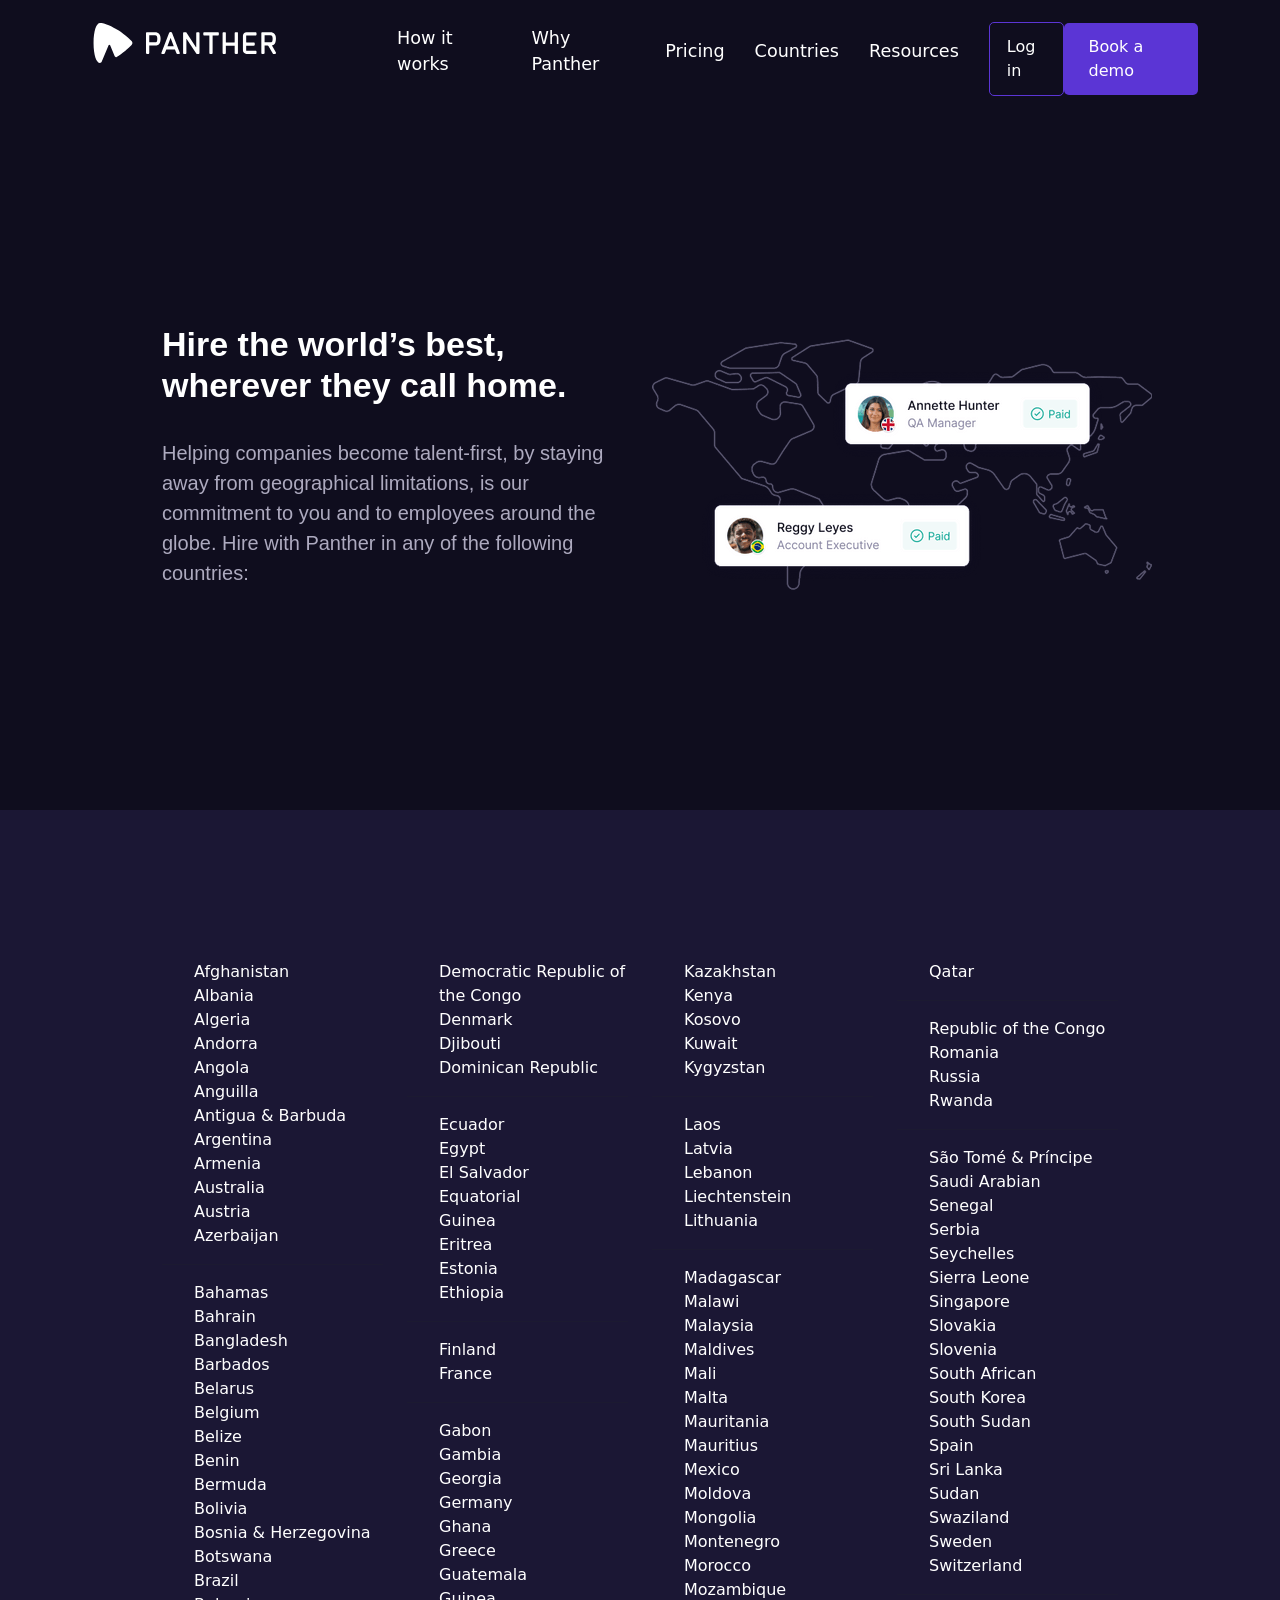
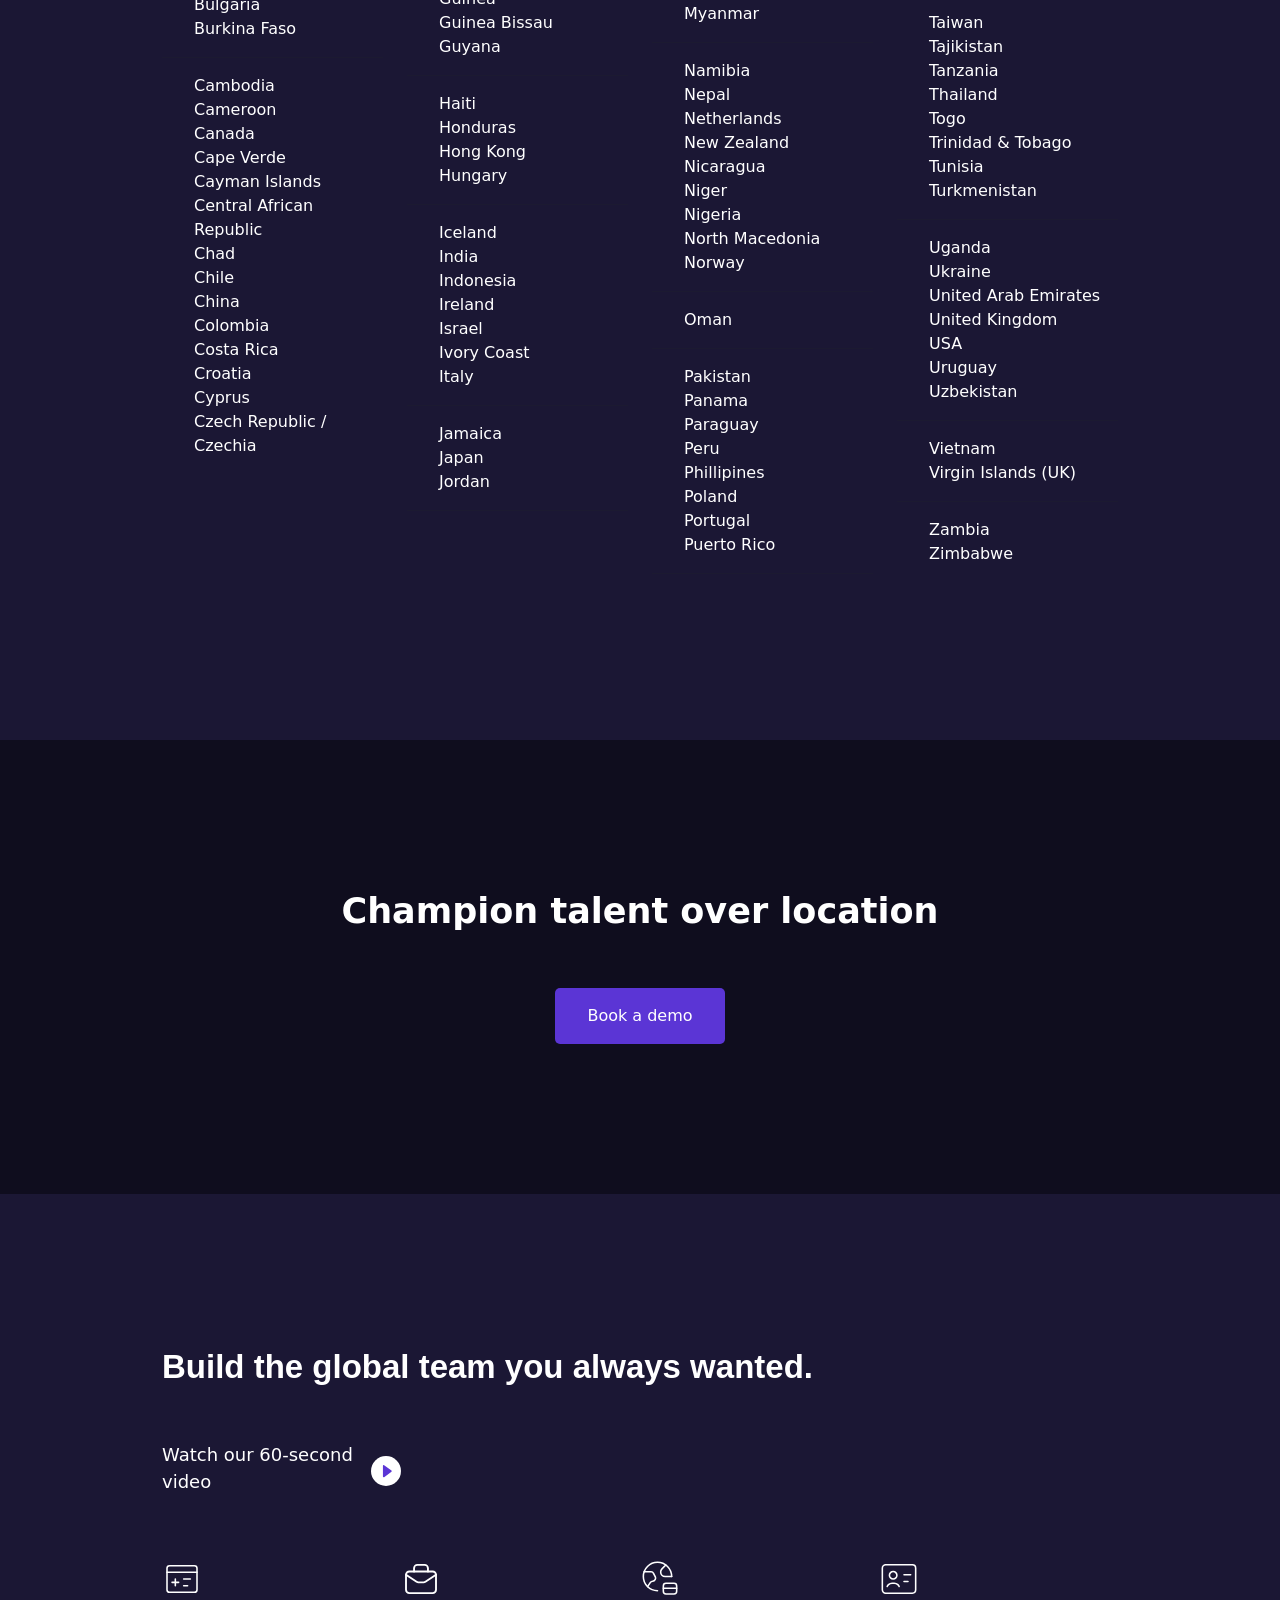
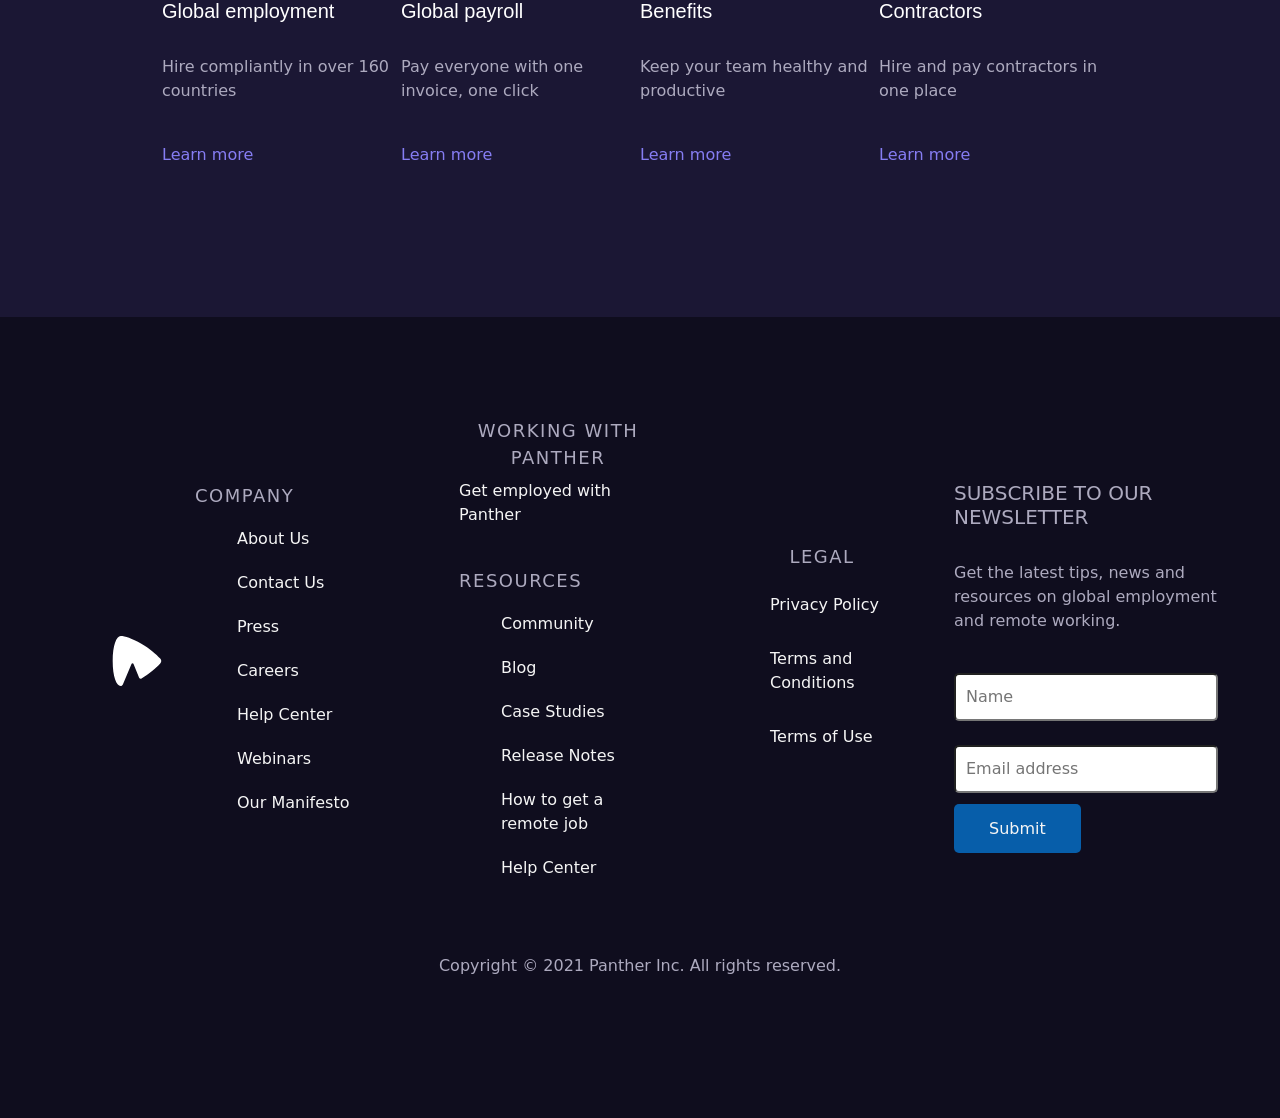
==== countries.html @ 66439018 "4. Today i create latest pages, next process is JS and Responsive and solve some problems" ====
<!DOCTYPE html>
<html lang="en">
<head>
    <meta charset="UTF-8">
    <meta http-equiv="X-UA-Compatible" content="IE=edge">
    <meta name="viewport" content="width=device-width, initial-scale=1.0">
    <title>Countries</title>
    <link rel="stylesheet" href="assets/css/style.css">
    <link href="https://assets-global.website-files.com/5fe9c5e22d0827321f923fc1/60144401d8ab4663b07173fa_32x32.png" rel="shortcut icon" type="image/x-icon">
</head>
<body>
    <header>
        <nav id="navbar">
            <div class="container">
                <div class="row">
                    <div class="logo col-3">
                        <a href="">
                            <img src="assets/images/logo-svg.svg" alt="">
                        </a>
                    </div>
                    <div class="menu col-9">
                        
                        <ul>
                           <li><a href="">How it works</a>  </li>
                           <li><a href="">Why Panther</a></li>
                           <li><a href="">Pricing</a></li>
                           <li><a href="">Countries</a></li>
                           <li><a href="">Resources</a></li>
                        </ul>
                        <div class="log-in-book">
                            <a href="" id="log-in-btn">Log in</a>
                            <a href="" id="book-btn">Book a demo</a>
                        </div>
                       
                    </div>

                
                </div>
            </div>
        </nav>
    </header>
      

    <main id="countries">
        <section id="countries-header">
            <div class="container">
                <div class="row">
                    <div class="cntr-hd-left col-6">
                        <h1>
                            Hire the world’s best,
                             wherever they call home. 
                        </h1>
                        <br>
                        <p>Helping companies become talent-first, by staying away from geographical limitations, is our commitment to you and to employees around the globe. Hire with Panther in any of the following countries:</p>
                    </div>
                    <div class="cntr-hd-right col-6">
                        <img src="assets/images/countries.png" alt="">
                    </div>
                </div>
            </div>
        </section>
        <section id="countries-names">
            <div class="container">
                <div class="row">
                    <div class="first-countries col-3">
                        <ul>
                            <li>Afghanistan</li>
                            <li>Albania</li>
                            <li>Algeria</li>
                            <li>Andorra</li>
                            <li>Angola</li>
                            <li>Anguilla</li>
                            <li>Antigua & Barbuda</li>
                            <li>Argentina</li>
                            <li>Armenia</li>
                            <li>Australia</li>
                            <li>Austria</li>
                            <li>Azerbaijan</li>
                        </ul>
                        <hr>
                        <ul>
                            <li>Bahamas</li>
                            <li>Bahrain</li>
                            <li>Bangladesh</li>
                            <li>Barbados</li>
                            <li>Belarus</li>
                            <li>Belgium</li>
                            <li>Belize</li>
                            <li>Benin</li>
                            <li>Bermuda</li>
                            <li>Bolivia</li>
                            <li>Bosnia & Herzegovina</li>
                            <li>Botswana</li>
                            <li>Brazil</li>
                            <li>Bulgaria</li>
                            <li>Burkina Faso</li>
                        </ul>
                        <hr>
                        <ul>
                            <li>Cambodia</li>
                            <li>Cameroon</li>
                            <li>Canada</li>
                            <li>Cape Verde</li>
                            <li>Cayman Islands</li>
                            <li>Central African Republic</li>
                            <li>Chad</li>
                            <li>Chile</li>
                            <li>China</li>
                            <li>Colombia</li>
                            <li>Costa Rica</li>
                            <li>Croatia</li>
                            <li>Cyprus</li>
                            <li>Czech Republic / Czechia</li>
                        </ul>
                    </div>
                    <div class="second-countries col-3">
                        <ul>
                            <li>Democratic Republic of the Congo</li>
                            <li>Denmark</li>
                            <li>Djibouti</li>
                            <li>Dominican Republic</li>
                        </ul>
                        <hr>
                        <ul>
                            <li>Ecuador</li>
                            <li>Egypt</li>
                            <li>El Salvador</li>
                            <li>Equatorial</li>
                            <li>Guinea</li>
                            <li>Eritrea</li>
                            <li>Estonia</li>
                            <li>Ethiopia</li>
                        </ul>
                        <hr>
                        <ul>
                            <li>Finland</li>
                            <li>France</li>
                        </ul>
                        <hr>
                        <ul>
                            <li>Gabon</li>
                            <li>Gambia</li>
                            <li>Georgia</li>
                            <li>Germany</li>
                            <li>Ghana</li>
                            <li>Greece</li>
                            <li>Guatemala</li>
                            <li>Guinea</li>
                            <li>Guinea Bissau</li>
                            <li>Guyana</li>
                        </ul>
                       <hr>
                       <ul>
                           <li>Haiti</li>
                           <li>Honduras</li>
                           <li>Hong Kong</li>
                           <li>Hungary</li>
                       </ul>
                       <hr>
                       <ul>
                           <li>Iceland</li>
                           <li>India</li>
                           <li>Indonesia</li>
                           <li>Ireland</li>
                           <li>Israel</li>
                           <li>Ivory Coast</li>
                           <li>Italy</li>
                       </ul>
                       <hr>
                       <ul>
                           <li>Jamaica</li>
                           <li>Japan</li>
                           <li>Jordan</li>
                       </ul>
                       <hr>

                    </div>
                    <div class="third-countries col-3">
                        <ul>
                            <li>Kazakhstan</li>
                            <li>Kenya</li>
                            <li>Kosovo</li>
                            <li>Kuwait</li>
                            <li>Kygyzstan</li>
                        </ul>
                        <hr>
                        <ul>
                            <li>Laos</li>
                            <li>Latvia</li>
                            <li>Lebanon</li>
                            <li>Liechtenstein</li>
                            <li>Lithuania</li>
                        </ul>
                        <hr>
                        <ul>
                            <li>Madagascar</li>
                            <li>Malawi</li>
                            <li>Malaysia</li>
                            <li>Maldives</li>
                            <li>Mali</li>
                            <li>Malta</li>
                            <li>Mauritania</li>
                            <li>Mauritius</li>
                            <li>Mexico</li>
                            <li>Moldova</li>
                            <li>Mongolia</li>
                            <li>Montenegro</li>
                            <li>Morocco</li>
                            <li>Mozambique</li>
                            <li>Myanmar</li>
                        </ul>
                        <hr>
                        <ul>
                            <li>Namibia</li>
                            <li>Nepal</li>
                            <li>Netherlands</li>
                            <li>New Zealand</li>
                            <li>Nicaragua</li>
                            <li>Niger</li>
                            <li>Nigeria</li>
                            <li>North Macedonia</li>
                            <li>Norway</li>
                        </ul>
                        <hr>
                        <ul>
                            <li>Oman</li>
                        </ul>
                        <hr>
                        <ul>
                            <li>Pakistan</li>
                            <li>Panama</li>
                            <li>Paraguay</li>
                            <li>Peru</li>
                            <li>Phillipines</li>
                            <li>Poland</li>
                            <li>Portugal</li>
                            <li>Puerto Rico</li>
                        </ul>
                        <hr>
                    </div>
                    <div class="fourth-countries col-3">
                        <ul>
                            <li>Qatar</li>
                        </ul>
                        <hr>
                        <ul>
                            <li>Republic of the Congo</li>
                            <li>Romania</li>
                            <li>Russia</li>
                            <li>Rwanda</li>
                        </ul>
                        <hr>
                        <ul>
                            <li>São Tomé & Príncipe</li>
                            <li>Saudi Arabian</li>
                            <li>Senegal</li>
                            <li>Serbia</li>
                            <li>Seychelles</li>
                            <li>Sierra Leone</li>
                            <li>Singapore</li>
                            <li>Slovakia</li>
                            <li>Slovenia</li>
                            <li>South African</li>
                            <li>South Korea</li>
                            <li>South Sudan</li>
                            <li>Spain</li>
                            <li>Sri Lanka</li>
                            <li>Sudan</li>
                            <li>Swaziland</li>
                            <li>Sweden</li>
                            <li>Switzerland</li>
                        </ul>
                        <hr>
                        <ul>
                            <li>Taiwan</li>
                            <li>Tajikistan</li>
                            <li>Tanzania</li>
                            <li>Thailand</li>
                            <li>Togo</li>
                            <li>Trinidad & Tobago</li>
                            <li>Tunisia</li>
                            <li>Turkmenistan</li>
                        </ul>
                        <hr>
                        <ul>
                            <li>Uganda</li>
                            <li>Ukraine</li>
                            <li>United Arab Emirates</li>
                            <li>United Kingdom</li>
                            <li>USA</li>
                            <li>Uruguay</li>
                            <li>Uzbekistan</li>
                        </ul>
                        <hr>
                        <ul>
                            <li>Vietnam</li>
                            <li>Virgin Islands (UK)</li>
                        </ul>
                        <hr>
                        <ul>
                            <li>Zambia</li>
                            <li>Zimbabwe</li>
                        </ul>
                    </div>
                </div>
            </div>

        </section>
        <section id="countries-book">
            <div class="container">
                <div class="column">
                    <h1>Champion talent over location</h1>
                    <br><br>
                    <a href="">Book a demo</a>
                </div>
            </div>
        </section>
        <section id="countries-build">
            <div class="container">
                <div class="column">
                    <div class="countries-build-first col-12">
                        <h1>Build the global team you always wanted.</h1>
                        <hr>
                       <div class="built-first-play col-3">
                           <p>Watch our 60-second video</p>
                           <img src="assets/images/play-icon.svg" alt="">
                       </div>
                    </div>
                    <br><br>
                    <div class="countries-build-second col-12">
                        <div class="build-second-cards col-3">
                            
                            <img src="assets/images/icon-benefits.svg" alt="">
                            <br>
                            <h5>Global employment</h5>
                            <br>
                            <p>Hire compliantly in over 160 countries</p>
                            <br>
                            <a href="">Learn more</a>
                        </div>
                        <div class="build-second-cards col-3">
                            <img src="assets/images/icon-contractors.svg" alt="">
                            <br>
                            <h5>Global payroll</h5>
                            <br>
                            <p>Pay everyone with one invoice, one click</p>
                            <br>
                            <a href="">Learn more</a>
                        </div>
                        <div class="build-second-cards col-3">
                            <img src="assets/images/icon-currencies.svg" alt="">
                            <br>
                            <h5>Benefits</h5>
                            <br>
                            <p>Keep your team healthy and productive</p>
                            <br>
                            <a href="">Learn more</a>
                        </div>
                        <div class="build-second-cards col-3">
                            <img src="assets/images/icon-employment.svg" alt="">
                            <br>
                            <h5>Contractors</h5>
                            <br>
                            <p>Hire and pay contractors in one place</p>
                            <br>
                            <a href="">Learn more</a>
                        </div>

                    </div>
                </div>
            </div>
        </section>
    </main>

    
    <footer>
        <div class="container">
            <div class="column">
                <div class="footer-up col-12">
                    <img src="assets/images/panther-logo.svg" alt="">
                    <div class="footer-menu col-9">
                      <div class="footer-company col-3">
                          <h5>COMPANY</h5>
                          <ul>
                              <li><a href="">About Us</a></li>
                              <li><a href="">Contact Us</a></li>
                              <li><a href="">Press</a></li>
                              <li><a href="">Careers</a></li>
                              <li><a href="">Help Center</a></li>
                              <li><a href="">Webinars</a></li>
                              <li><a href="">Our Manifesto</a></li>
                          </ul>
                      </div>
                      <div class="footer-resources col-3">
                          <h5>WORKING WITH PANTHER</h5>
                          <p>Get employed with Panther</p>
                          <br>
                          <h5>RESOURCES</h5>
                          <ul>
                              <li><a href="">Community</a></li>
                              <li><a href="">Blog</a></li>
                              <li><a href="">Case Studies</a></li>
                              <li><a href="">Release Notes</a></li>
                              <li><a href="">How to get a remote job</a></li>
                              <li><a href="">Help Center</a></li>
                          </ul>
                      </div>
                      <div class="footer-legal col-3">
                          <h5>LEGAL</h5>
                          <ul>
                              <li><a href="">Privacy Policy</a></li>
                              <li><a href="">Terms and Conditions</a></li>
                              <li><a href="">Terms of Use</a></li>
                          </ul>
                      </div>
                    </div>
                    <div class="subscribe col-3">
                      <h5>SUBSCRIBE TO OUR NEWSLETTER</h5>
                      <br>
                      <p>Get the latest tips, news and resources on global employment and remote working.</p>
                      <br>
                      <input type="text" placeholder="Name">
                      <br><br>
                      <input type="email" placeholder="Email address">
                      <br><br>
                      <a href="">Submit</a>
                    </div>
                </div>
                <br>
                <br>
                <div class="footer-down">
                    <p>Copyright © 2021 Panther Inc. All rights reserved.</p>
                    <br>

                </div>
            </div>
        </div>
    </footer>
</body>
</html>
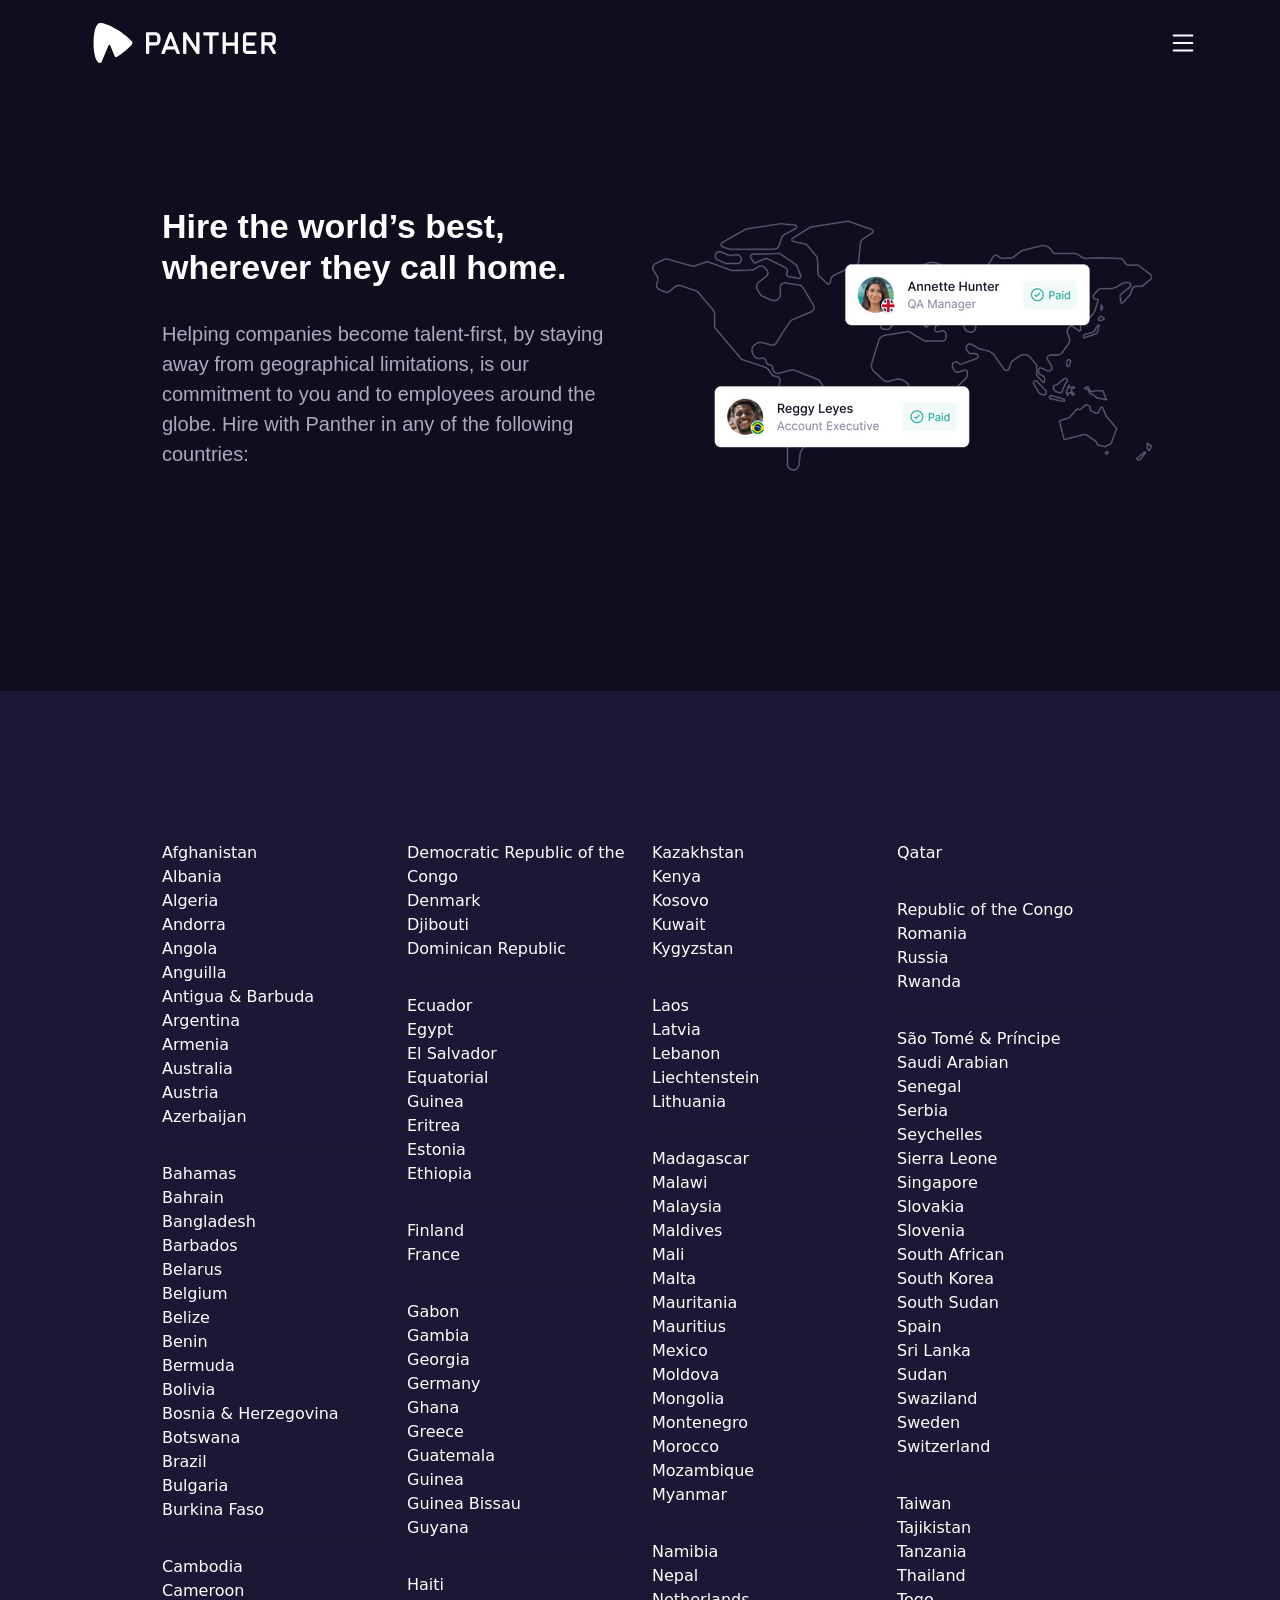
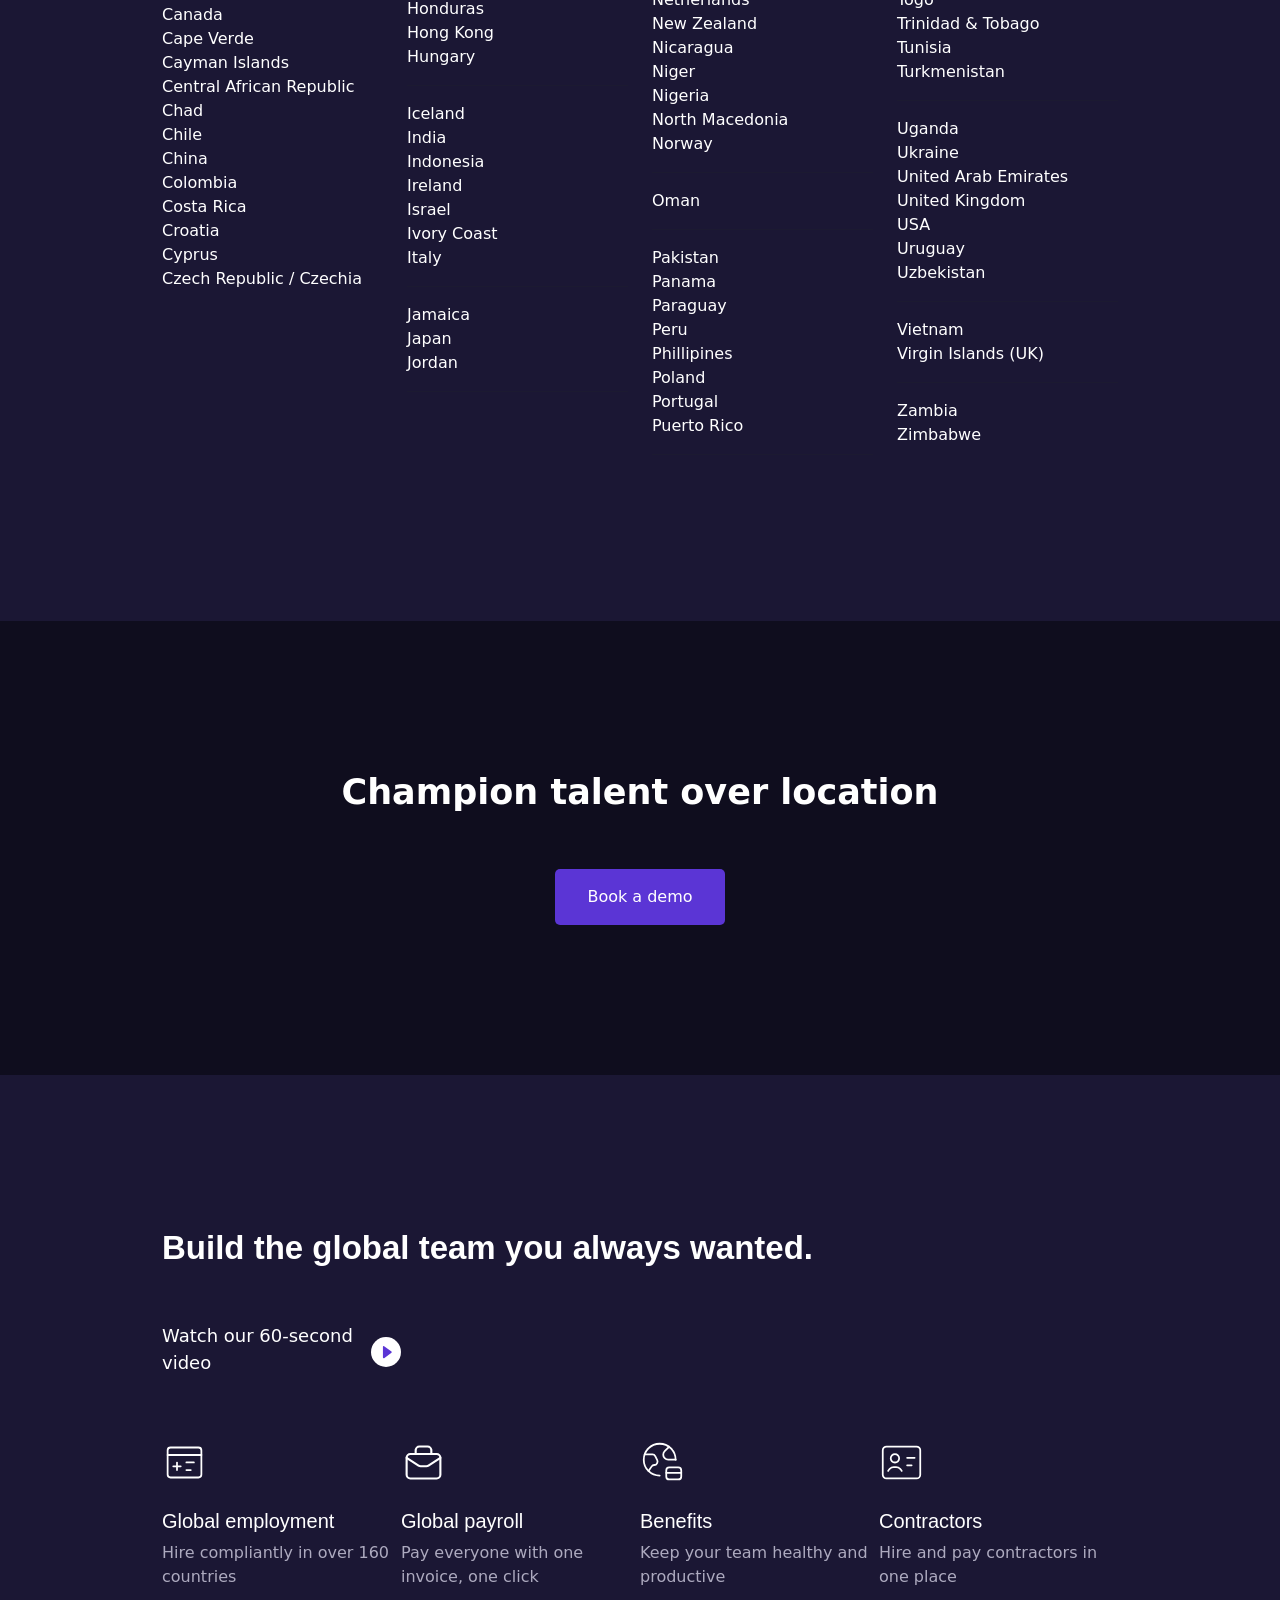
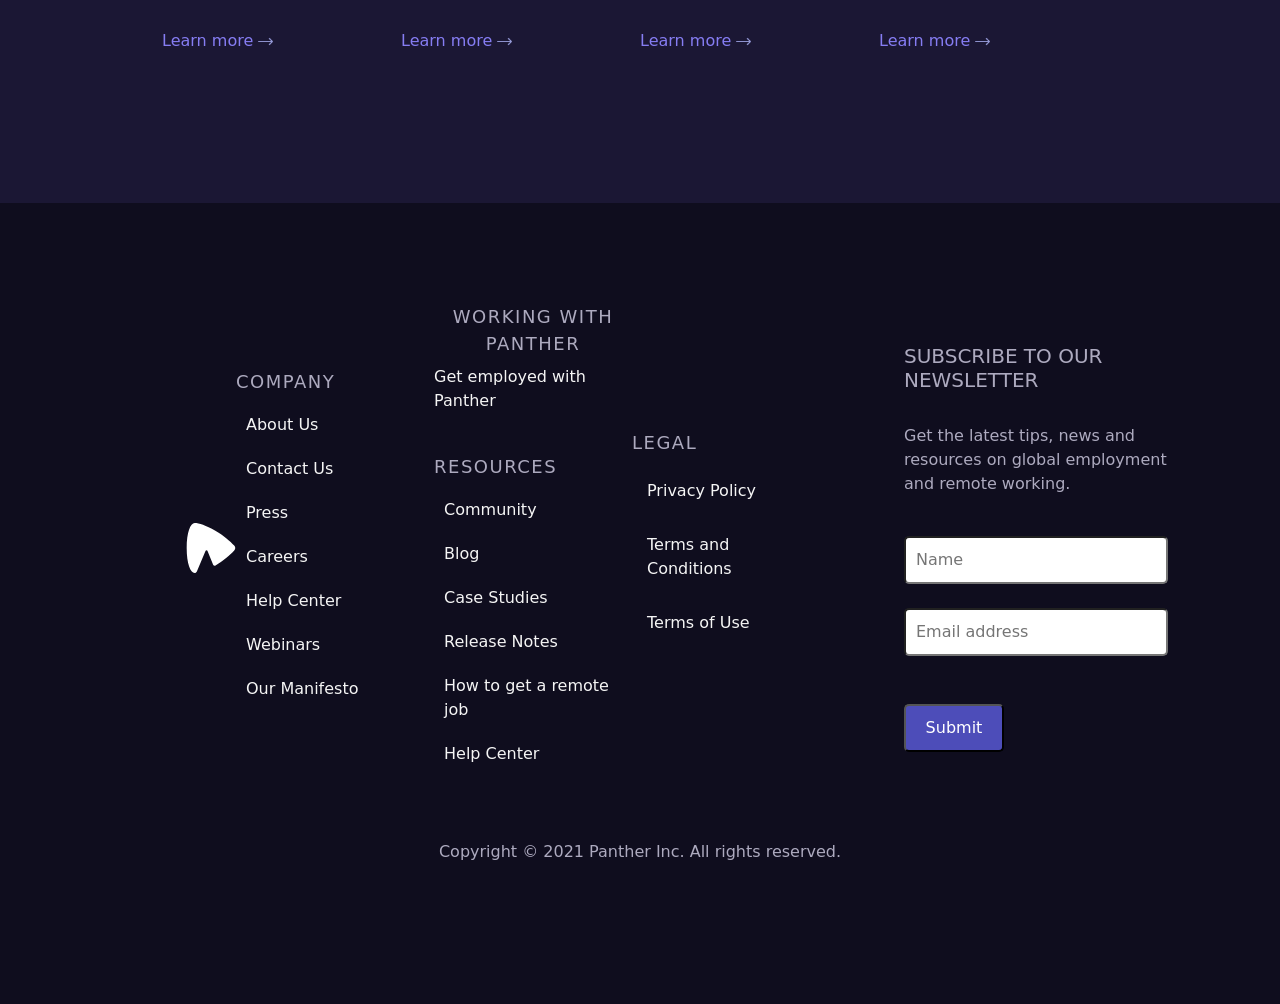
==== commit caf35ee1: "7. Today i create all pages , tommorow  i'll finish all project" ====
--- a/countries.html
+++ b/countries.html
@@ -6,6 +6,7 @@
     <meta name="viewport" content="width=device-width, initial-scale=1.0">
     <title>Countries</title>
     <link rel="stylesheet" href="assets/css/style.css">
+    <link href="https://unpkg.com/aos@2.3.1/dist/aos.css" rel="stylesheet">
     <link href="https://assets-global.website-files.com/5fe9c5e22d0827321f923fc1/60144401d8ab4663b07173fa_32x32.png" rel="shortcut icon" type="image/x-icon">
 </head>
 <body>
@@ -19,33 +20,70 @@
                         </a>
                     </div>
                     <div class="menu col-9">
-                        
-                        <ul>
-                           <li><a href="">How it works</a>  </li>
-                           <li><a href="">Why Panther</a></li>
-                           <li><a href="">Pricing</a></li>
-                           <li><a href="">Countries</a></li>
-                           <li><a href="">Resources</a></li>
+                        <ul>
+                            <li id="howitwork">
+                                <a href="">How it works <img src="assets/images/arrow-down-sign-to-navigate.png" alt=""
+                                        class="dropdown-icon"></a>
+                                <div class="dropdown-menu-header col-5">
+                                    <ul>
+                                        <li><a href="">Global Employment</a></li>
+                                        <li><a href="">Globall Payroll</a></li>
+                                        <li><a href="">Contractors</a></li>
+                                        <li><a href="">Benefits</a></li>
+                                    </ul>
+                                </div>
+                            </li>
+                            <li><a href="">Why Panther</a></li>
+                            <li><a href="">Pricing</a></li>
+                            <li><a href="">Countries</a></li>
+                            <li id="headresources">
+                                <a href="">Resources <img src="assets/images/arrow-down-sign-to-navigate.png" alt=""
+                                        class="dropdown-icon-2"></a>
+                                <div class="second-dropdown-menu-header col-8">
+
+                                    <ul>
+                                        <h5>Partners</h5>
+                                        <li><a href="">All Partner programs</a></li>
+                                        <li><a href="">Panther for Startups</a></li>
+                                        <li><a href="">Referral Partner</a></li>
+
+                                        <h5>Being remote</h5>
+
+                                        <li><a href="">Careers</a></li>
+                                        <li><a href="">How to get a remote job</a></li>
+                                        <li><a href="">Remote Hiring & Inclusive Capitalism</a></li>
+                                        <h5>Blog</h5>
+                                        <h5>Community</h5>
+                                        <h5>Case Studies</h5>
+                                        <h5>Help Center</h5>
+                                    </ul>
+
+                                </div>
+                            </li>
                         </ul>
                         <div class="log-in-book">
-                            <a href="" id="log-in-btn">Log in</a>
+                            <a href="log-in.html" id="log-in-btn">Log in</a>
                             <a href="" id="book-btn">Book a demo</a>
                         </div>
-                       
-                    </div>
-
-                
+                        <svg xmlns="http://www.w3.org/2000/svg" width="30" height="30" fill="white" class="bi bi-list"
+                            viewBox="0 0 16 16">
+                            <path fill-rule="evenodd"
+                                d="M2.5 12a.5.5 0 0 1 .5-.5h10a.5.5 0 0 1 0 1H3a.5.5 0 0 1-.5-.5zm0-4a.5.5 0 0 1 .5-.5h10a.5.5 0 0 1 0 1H3a.5.5 0 0 1-.5-.5zm0-4a.5.5 0 0 1 .5-.5h10a.5.5 0 0 1 0 1H3a.5.5 0 0 1-.5-.5z" />
+                        </svg>
+                    </div>
+
+
+
                 </div>
             </div>
         </nav>
     </header>
-      
 
     <main id="countries">
         <section id="countries-header">
             <div class="container">
                 <div class="row">
-                    <div class="cntr-hd-left col-6">
+                    <div class="cntr-hd-left col-6" data-aos="fade-right" data-aos-duration="3000">
                         <h1>
                             Hire the world’s best,
                              wherever they call home. 
@@ -53,7 +91,7 @@
                         <br>
                         <p>Helping companies become talent-first, by staying away from geographical limitations, is our commitment to you and to employees around the globe. Hire with Panther in any of the following countries:</p>
                     </div>
-                    <div class="cntr-hd-right col-6">
+                    <div class="cntr-hd-right col-6" data-aos="fade-left" data-aos-duration="3000">
                         <img src="assets/images/countries.png" alt="">
                     </div>
                 </div>
@@ -323,7 +361,13 @@
                         <hr>
                        <div class="built-first-play col-3">
                            <p>Watch our 60-second video</p>
-                           <img src="assets/images/play-icon.svg" alt="">
+                           <img src="assets/images/play-icon.svg" alt="" class="link-watch-video">
+                           <div class="modal-page">
+                            <div class="video-container">
+                                <span class="close">&#10006;</span>
+                                <video src="https://www.youtube.com/watch?v=ei7sNwLzapI" controls></video>
+                            </div>
+                        </div>
                        </div>
                     </div>
                     <br><br>
@@ -331,39 +375,35 @@
                         <div class="build-second-cards col-3">
                             
                             <img src="assets/images/icon-benefits.svg" alt="">
-                            <br>
+                            <br><br>
                             <h5>Global employment</h5>
-                            <br>
                             <p>Hire compliantly in over 160 countries</p>
                             <br>
-                            <a href="">Learn more</a>
+                            <a href="">Learn more <img id="cntr-icon" src="assets/images/right-arrow.png" alt=""></a>
                         </div>
                         <div class="build-second-cards col-3">
                             <img src="assets/images/icon-contractors.svg" alt="">
-                            <br>
+                            <br><br>
                             <h5>Global payroll</h5>
-                            <br>
                             <p>Pay everyone with one invoice, one click</p>
                             <br>
-                            <a href="">Learn more</a>
+                            <a href="">Learn more <img id="cntr-icon" src="assets/images/right-arrow.png" alt=""></a>
                         </div>
                         <div class="build-second-cards col-3">
                             <img src="assets/images/icon-currencies.svg" alt="">
-                            <br>
+                            <br><br>
                             <h5>Benefits</h5>
-                            <br>
                             <p>Keep your team healthy and productive</p>
                             <br>
-                            <a href="">Learn more</a>
+                            <a href="">Learn more <img id="cntr-icon" src="assets/images/right-arrow.png" alt=""></a>
                         </div>
                         <div class="build-second-cards col-3">
                             <img src="assets/images/icon-employment.svg" alt="">
-                            <br>
+                            <br><br>
                             <h5>Contractors</h5>
-                            <br>
                             <p>Hire and pay contractors in one place</p>
                             <br>
-                            <a href="">Learn more</a>
+                            <a href="">Learn more <img id="cntr-icon" src="assets/images/right-arrow.png" alt=""></a>
                         </div>
 
                     </div>
@@ -376,54 +416,60 @@
     <footer>
         <div class="container">
             <div class="column">
-                <div class="footer-up col-12">
-                    <img src="assets/images/panther-logo.svg" alt="">
+                <div class="footer-up col-12">               
                     <div class="footer-menu col-9">
-                      <div class="footer-company col-3">
-                          <h5>COMPANY</h5>
-                          <ul>
-                              <li><a href="">About Us</a></li>
-                              <li><a href="">Contact Us</a></li>
-                              <li><a href="">Press</a></li>
-                              <li><a href="">Careers</a></li>
-                              <li><a href="">Help Center</a></li>
-                              <li><a href="">Webinars</a></li>
-                              <li><a href="">Our Manifesto</a></li>
-                          </ul>
-                      </div>
-                      <div class="footer-resources col-3">
-                          <h5>WORKING WITH PANTHER</h5>
-                          <p>Get employed with Panther</p>
-                          <br>
-                          <h5>RESOURCES</h5>
-                          <ul>
-                              <li><a href="">Community</a></li>
-                              <li><a href="">Blog</a></li>
-                              <li><a href="">Case Studies</a></li>
-                              <li><a href="">Release Notes</a></li>
-                              <li><a href="">How to get a remote job</a></li>
-                              <li><a href="">Help Center</a></li>
-                          </ul>
-                      </div>
-                      <div class="footer-legal col-3">
-                          <h5>LEGAL</h5>
-                          <ul>
-                              <li><a href="">Privacy Policy</a></li>
-                              <li><a href="">Terms and Conditions</a></li>
-                              <li><a href="">Terms of Use</a></li>
-                          </ul>
-                      </div>
+                        <img src="assets/images/panther-logo.svg" alt="">
+                        <br>
+                        <div class="footer-company col-3">
+                            <h5>COMPANY</h5>
+                            <ul>
+                                <li><a href="">About Us</a></li>
+                                <li><a href="">Contact Us</a></li>
+                                <li><a href="">Press</a></li>
+                                <li><a href="">Careers</a></li>
+                                <li><a href="">Help Center</a></li>
+                                <li><a href="">Webinars</a></li>
+                                <li><a href="">Our Manifesto</a></li>
+                            </ul>
+                        </div>
+                        <div class="footer-resources col-3">
+                            <h5>WORKING WITH PANTHER</h5>
+                            <p>Get employed with Panther</p>
+                            <br>
+                            <h5>RESOURCES</h5>
+                            <ul>
+                                <li><a href="">Community</a></li>
+                                <li><a href="">Blog</a></li>
+                                <li><a href="">Case Studies</a></li>
+                                <li><a href="">Release Notes</a></li>
+                                <li><a href="">How to get a remote job</a></li>
+                                <li><a href="">Help Center</a></li>
+                            </ul>
+                        </div>
+                        <div class="footer-legal col-3">
+                            <h5>LEGAL</h5>
+                            <ul>
+                                <li><a href="">Privacy Policy</a></li>
+                                <li><a href="">Terms and Conditions</a></li>
+                                <li><a href="">Terms of Use</a></li>
+                            </ul>
+                        </div>
                     </div>
                     <div class="subscribe col-3">
-                      <h5>SUBSCRIBE TO OUR NEWSLETTER</h5>
-                      <br>
-                      <p>Get the latest tips, news and resources on global employment and remote working.</p>
-                      <br>
-                      <input type="text" placeholder="Name">
-                      <br><br>
-                      <input type="email" placeholder="Email address">
-                      <br><br>
-                      <a href="">Submit</a>
+                        <h5>SUBSCRIBE TO OUR NEWSLETTER</h5>
+                        <br>
+                        <p>Get the latest tips, news and resources on global employment and remote working.</p>
+                        <br>
+                        <form class="footer-form" novalidate autocomplete="off">
+                            <input type="text" placeholder="Name" class="footer-input">
+                            <br><br>
+                            <input type="email" placeholder="Email address">
+                            <br>
+                            <span class="text-error d-none error">Write characters in forms</span>
+                            <br><br>
+                            <input type="submit" value="Submit" class="footer-submit"/>
+                        </form>
+                       
                     </div>
                 </div>
                 <br>
@@ -436,5 +482,12 @@
             </div>
         </div>
     </footer>
+
+    <script src="assets/js/main.js"></script>
+    <script src="assets/js/countries.js"></script>
+    <script src="https://unpkg.com/aos@2.3.1/dist/aos.js"></script>
+    <script>
+        AOS.init();
+      </script>
 </body>
 </html>
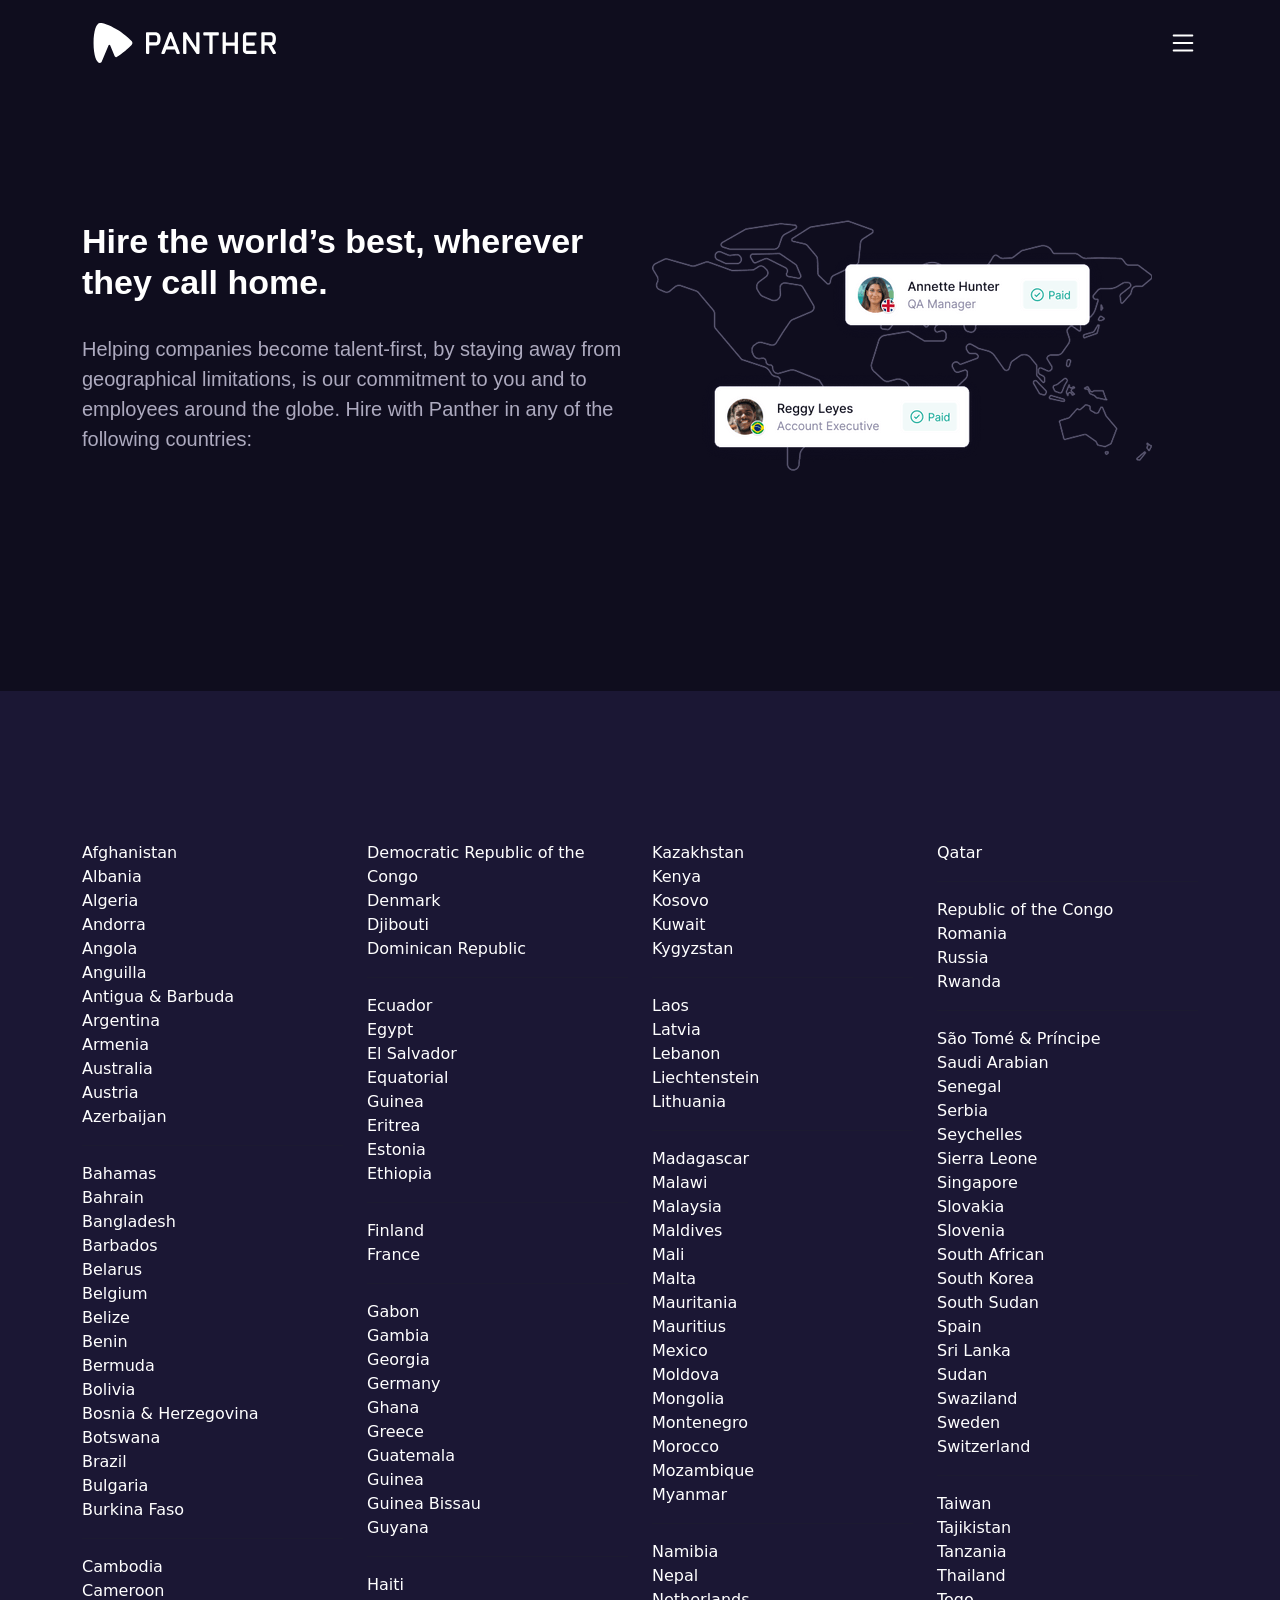
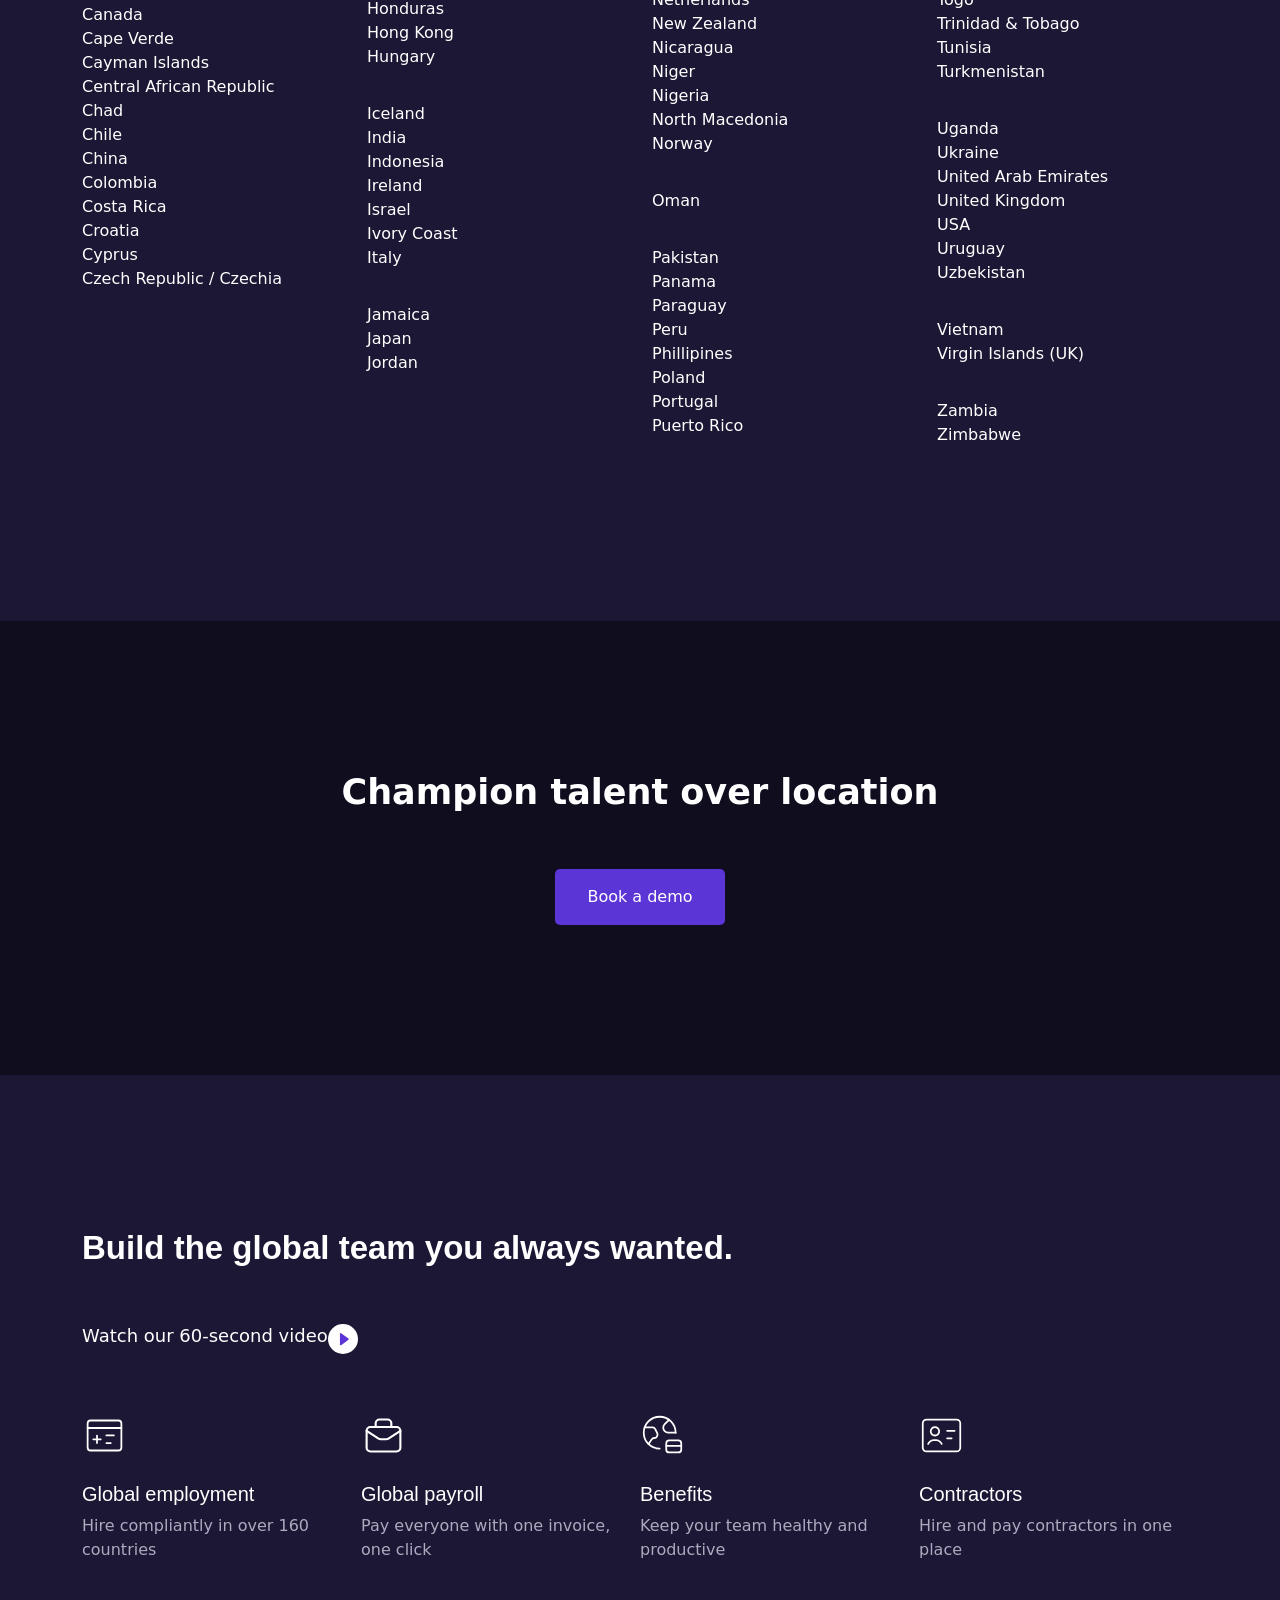
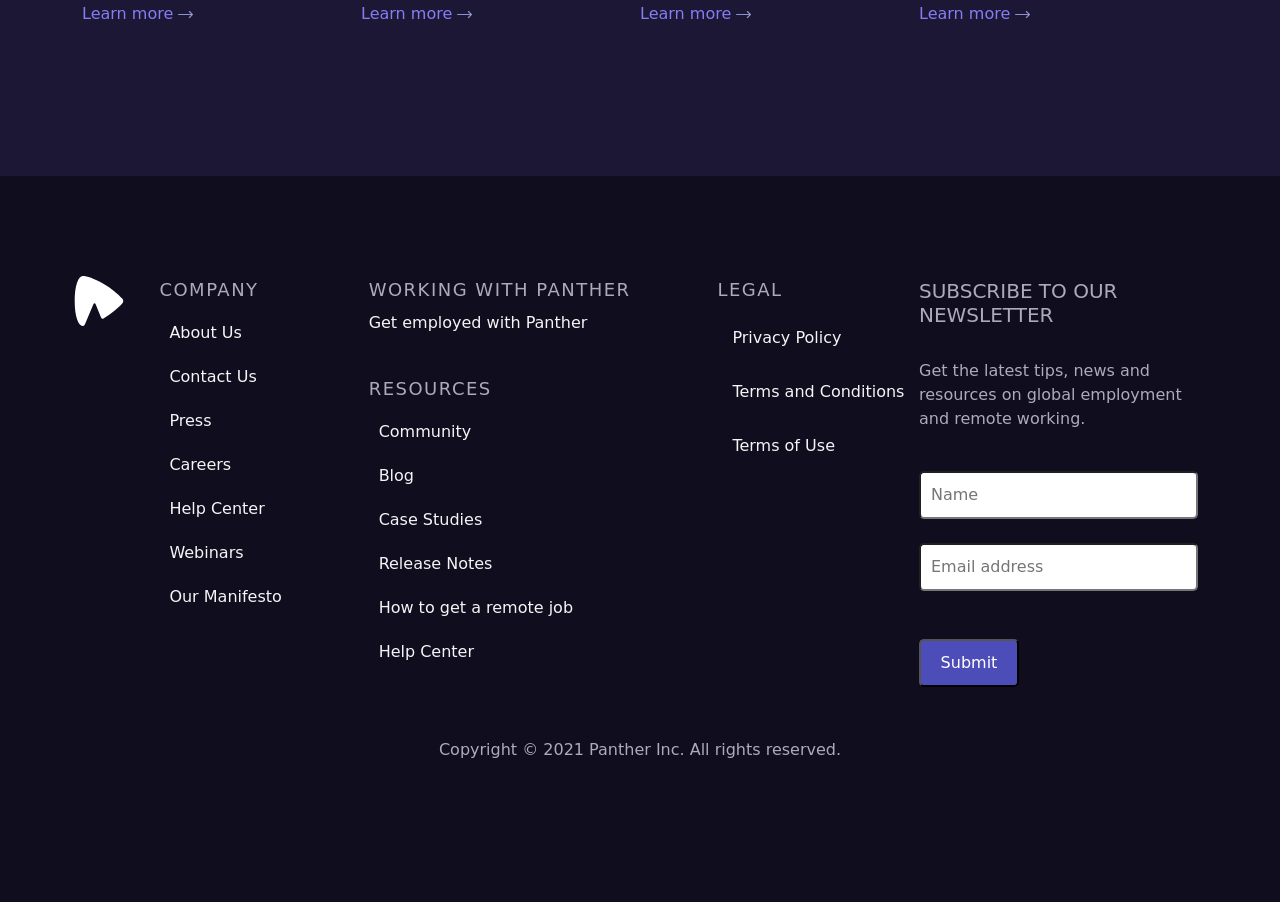
==== commit 5bc848d8: "8. All pages ready with responsive, js and scss, only log-in page is left" ====
--- a/countries.html
+++ b/countries.html
@@ -75,6 +75,46 @@
 
 
                 </div>
+            </div>
+            <div class="overlay container">
+                  <div class="column">
+                      <ul>
+                          <li >
+                              <a href="" id="respons-first-list">How it works</a>
+                              <div class="responsive-dropdown-first">
+                                <ul>
+                                    <li><a href="">Global Employment</a></li>
+                                    <li><a href="">Global Payroll</a></li>
+                                    <li><a href="">Contractors</a></li>
+                                    <li><a href="">Benefits</a></li>
+                                </ul>
+                              </div>
+                            </li>
+                          <li><a href="">Why Panther</a></li>
+                          <li><a href="">Pricing</a></li>
+                          <li><a href="">Countries</a></li>
+                          <li>
+                              <a href=""  id="respons-second-list">Resources</a>
+                              <div class="responsive-dropdown-second">
+                                <ul>
+                                    <li><a href="">Partners</a></li>
+                                    <li><a href="">All Partner programs</a></li>
+                                    <li><a href="">Panther for Startups</a></li>
+                                    <li><a href="">Referral Partner</a></li>
+                                    <li><a href="">Being remote</a></li>
+                                    <li><a href="">Careers</a></li>
+                                    <li><a href="">How to get a remote job</a></li>
+                                    <li><a href="">Remote Hiring & Inclusive Capitalism</a></li>
+                                </ul>
+                              </div>
+                            </li >
+                      </ul>
+                      <br>
+                      <div class="overlay-book">
+                          <a href="">Log in</a>
+                          <a href="">Book a demo</a>
+                      </div>
+                  </div>
             </div>
         </nav>
     </header>
@@ -432,7 +472,7 @@
                                 <li><a href="">Our Manifesto</a></li>
                             </ul>
                         </div>
-                        <div class="footer-resources col-3">
+                        <div class="footer-resources col-5">
                             <h5>WORKING WITH PANTHER</h5>
                             <p>Get employed with Panther</p>
                             <br>
